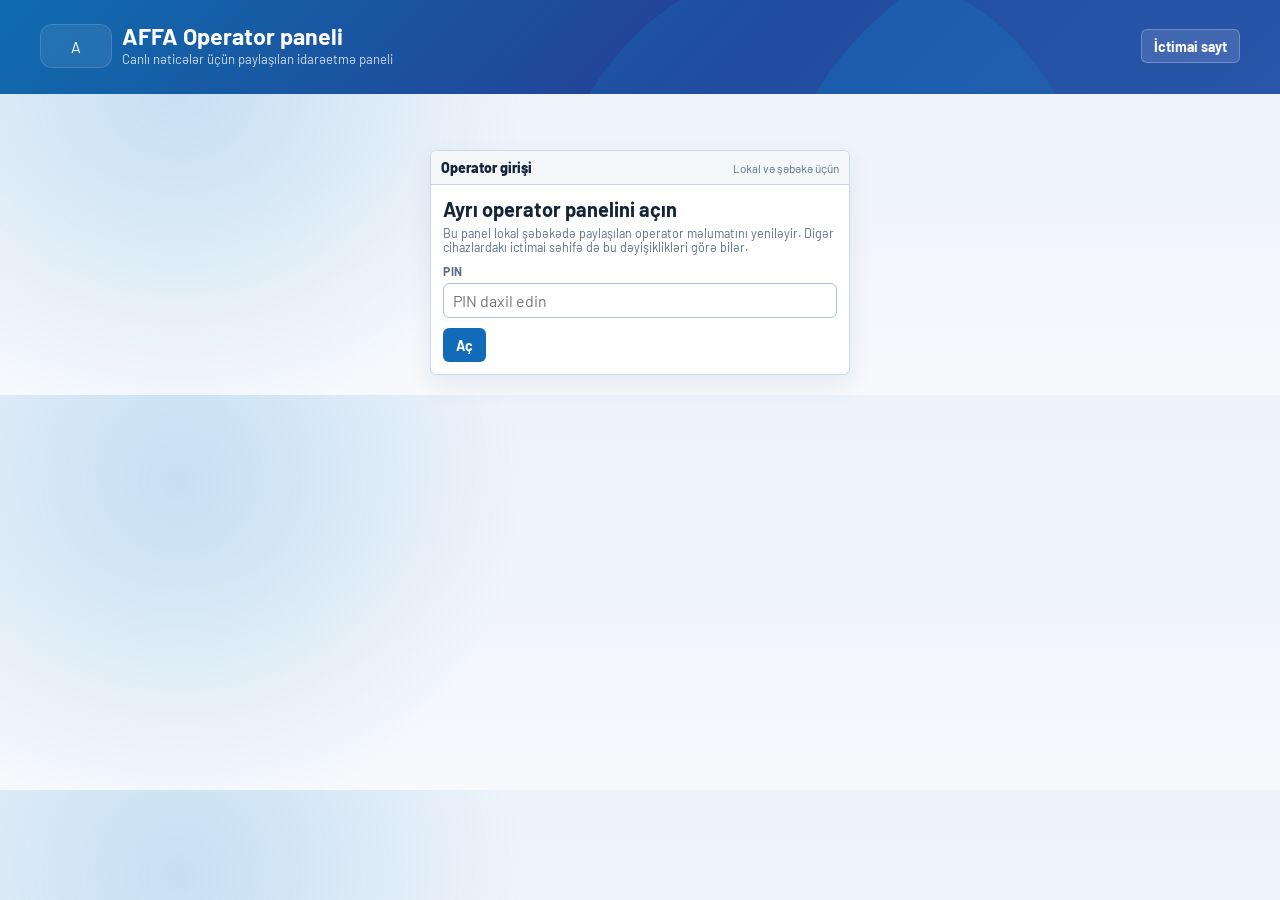
==== site/operator.html @ 7ee8c451 "Initial AFFA live site" ====
<!DOCTYPE html>
<html lang="en">
  <head>
    <meta charset="UTF-8" />
    <meta name="viewport" content="width=device-width, initial-scale=1.0" />
    <title>AFFA Operator paneli</title>
    <link rel="preconnect" href="https://fonts.googleapis.com" />
    <link rel="preconnect" href="https://fonts.gstatic.com" crossorigin />
    <link
      href="https://fonts.googleapis.com/css2?family=Barlow:wght@400;500;600;700;800&family=IBM+Plex+Mono:wght@400;500;600&display=swap"
      rel="stylesheet"
    />
    <link rel="stylesheet" href="./styles.css" />
    <link rel="stylesheet" href="./operator.css" />
  </head>
  <body>
    <header class="site-top">
      <div class="site-top__inner">
        <a class="site-brand" href="./index.html#/matches">
          <span class="site-brand__mark">A</span>
          <span class="site-brand__text">
            <strong>AFFA Operator paneli</strong>
            <small>Canlı nəticələr üçün paylaşılan idarəetmə paneli</small>
          </span>
        </a>
        <div class="site-actions">
          <a class="button button-secondary" href="./index.html#/matches">İctimai sayt</a>
        </div>
      </div>
    </header>

    <main class="page-shell">
      <section id="operator-app" class="app-shell">
        <div class="loading-state">Operator paneli yüklənir…</div>
      </section>
    </main>

    <script src="./operator.js" type="module"></script>
  </body>
</html>
---- site/styles.css ----
:root {
  --bg: #e8f0fb;
  --bg-page: #edf3fb;
  --panel: #ffffff;
  --panel-soft: #f4f8fd;
  --line: #cdd9ea;
  --line-strong: #afc0d9;
  --line-soft: #e0e9f4;
  --ink: #14253b;
  --muted: #5a6e88;
  --blue: #116bb9;
  --blue-strong: #233d8f;
  --blue-soft: #e5f0fb;
  --blue-deep: #233f93;
  --cyan: #0a7fcb;
  --green: #14824f;
  --green-soft: #e7f5ed;
  --teal-soft: #e7f4f4;
  --amber: #8d6400;
  --amber-soft: #fff4da;
  --red: #b53a3a;
  --red-soft: #faecec;
  --shadow: 0 10px 24px rgba(23, 49, 99, 0.08);
}

* {
  box-sizing: border-box;
}

html,
body {
  margin: 0;
  padding: 0;
}

body {
  background:
    radial-gradient(circle at 14% 22%, rgba(12, 131, 203, 0.18), transparent 30%),
    linear-gradient(180deg, #edf3fb 0%, #eff4fb 38%, #f7f9fc 100%);
  color: var(--ink);
  font-family: "Barlow", sans-serif;
}

a {
  color: inherit;
  text-decoration: none;
}

button,
select,
input,
textarea {
  font: inherit;
}

.site-top {
  position: relative;
  color: #fff;
  background: linear-gradient(135deg, #0f6caf 0%, #253e94 58%, #33439b 100%);
  border-bottom: 0;
  overflow: hidden;
}

.site-top::before,
.site-top::after {
  content: "";
  position: absolute;
  inset: auto;
  pointer-events: none;
  border-radius: 999px 999px 0 0;
  background: rgba(9, 154, 220, 0.2);
  transform: rotate(-18deg);
}

.site-top::before {
  width: 52vw;
  height: 26vw;
  right: -8vw;
  bottom: -14vw;
}

.site-top::after {
  width: 42vw;
  height: 21vw;
  right: 18vw;
  bottom: -11vw;
  background: rgba(9, 154, 220, 0.15);
}

.site-top__inner,
.primary-nav__inner,
.page-shell {
  width: min(1200px, calc(100vw - 24px));
  margin: 0 auto;
}

.site-top__inner {
  position: relative;
  min-height: 94px;
  padding: 16px 0 18px;
  display: flex;
  justify-content: space-between;
  align-items: center;
  gap: 12px;
  z-index: 1;
}

.site-brand {
  display: flex;
  align-items: center;
  gap: 10px;
}

.site-brand__mark {
  width: 72px;
  height: 44px;
  border-radius: 12px;
  display: grid;
  place-items: center;
  background: rgba(255, 255, 255, 0.08);
  border: 1px solid rgba(255, 255, 255, 0.14);
  color: #fff;
  padding: 6px 8px;
}

.site-brand__mark img {
  display: block;
  width: 100%;
  height: auto;
}

.site-brand__text {
  display: grid;
  gap: 2px;
}

.site-brand__text strong {
  font-size: 1.45rem;
  line-height: 1;
}

.site-brand__text small {
  color: rgba(255, 255, 255, 0.78);
  font-size: 0.82rem;
}

.site-actions {
  display: flex;
  gap: 8px;
  align-items: center;
}

.button {
  display: inline-flex;
  align-items: center;
  justify-content: center;
  min-height: 34px;
  padding: 0 12px;
  border-radius: 6px;
  border: 1px solid transparent;
  cursor: pointer;
  font-weight: 700;
  font-size: 0.88rem;
}

.button-primary {
  background: var(--blue);
  color: #fff;
}

.button-secondary {
  background: rgba(255, 255, 255, 0.12);
  border-color: rgba(255, 255, 255, 0.24);
  color: #fff;
}

.button-danger {
  background: var(--red-soft);
  color: var(--red);
  border-color: #efcccc;
}

.primary-nav {
  background: linear-gradient(180deg, rgba(34, 62, 144, 0.96), rgba(31, 55, 125, 0.96));
  border-bottom: 1px solid rgba(255, 255, 255, 0.08);
}

.primary-nav__inner {
  display: flex;
  gap: 0;
  align-items: center;
}

.primary-nav a {
  min-height: 36px;
  display: inline-flex;
  align-items: center;
  padding: 0 10px;
  font-weight: 700;
  color: rgba(255, 255, 255, 0.76);
  border-bottom: 2px solid transparent;
  font-size: 0.82rem;
  letter-spacing: 0.01em;
}

.primary-nav a.active,
.primary-nav a:hover {
  color: #fff;
  border-bottom-color: #4dc0ff;
}

.page-shell {
  padding: 8px 0 20px;
}

.service-bar,
.panel,
.group-panel,
.table-panel,
.detail-panel,
.club-panel {
  background: var(--panel);
  border: 1px solid var(--line);
  box-shadow: var(--shadow);
}

.service-bar {
  margin-bottom: 8px;
  padding: 10px 12px;
  display: grid;
  gap: 4px;
  align-items: start;
  border-radius: 12px;
  box-shadow: 0 8px 20px rgba(26, 52, 102, 0.08);
  background: linear-gradient(180deg, rgba(255, 255, 255, 0.96), rgba(246, 250, 255, 0.98));
}

.service-bar__title {
  display: grid;
  gap: 3px;
}

.service-bar__title strong {
  font-size: 0.95rem;
}

.service-bar__title span,
.service-bar__meta,
.subtle,
.match-row__meta,
.match-row__venue,
.group-panel__meta,
.detail-meta,
.section-meta {
  color: var(--muted);
  font-size: 0.78rem;
}

.service-bar__meta {
  max-width: 760px;
}

.app-shell {
  display: grid;
  gap: 8px;
}

.summary-strip {
  display: grid;
  grid-template-columns: repeat(4, minmax(0, 1fr));
  gap: 8px;
}

.summary-card {
  padding: 10px 12px;
  border-radius: 8px;
  background: var(--panel);
  border: 1px solid var(--line);
  box-shadow: var(--shadow);
}

.summary-card strong {
  display: block;
  font-size: 1.2rem;
  line-height: 1;
}

.summary-card span {
  display: block;
  margin-top: 3px;
  color: var(--muted);
  font-size: 0.74rem;
}

.panel {
  padding: 10px 12px;
  border-radius: 12px;
}

.landing-hero {
  position: relative;
  overflow: hidden;
  display: grid;
  grid-template-columns: 1.15fr 0.85fr;
  gap: 18px;
  padding: 24px 24px 22px;
  border-radius: 18px;
  color: #fff;
  background: linear-gradient(135deg, #0f6caf 0%, #233d8f 55%, #33439b 100%);
  box-shadow: 0 18px 36px rgba(23, 49, 99, 0.16);
}

.landing-hero::before,
.landing-hero::after {
  content: "";
  position: absolute;
  border-radius: 999px 999px 0 0;
  background: rgba(6, 162, 234, 0.18);
  transform: rotate(-18deg);
  pointer-events: none;
}

.landing-hero::before {
  width: 460px;
  height: 220px;
  right: -70px;
  bottom: -120px;
}

.landing-hero::after {
  width: 360px;
  height: 170px;
  right: 180px;
  top: -86px;
}

.landing-hero__copy,
.landing-hero__stats {
  position: relative;
  z-index: 1;
}

.landing-hero__kicker {
  font-size: 0.8rem;
  text-transform: uppercase;
  letter-spacing: 0.1em;
  color: rgba(255, 255, 255, 0.72);
  margin-bottom: 8px;
}

.landing-hero h1 {
  margin: 0 0 10px;
  font-size: clamp(1.7rem, 4vw, 2.75rem);
  line-height: 1.04;
}

.landing-hero p {
  margin: 0;
  max-width: 680px;
  color: rgba(255, 255, 255, 0.85);
  font-size: 1rem;
  line-height: 1.45;
}

.landing-hero__actions {
  display: flex;
  gap: 10px;
  flex-wrap: wrap;
  margin-top: 16px;
}

.landing-hero__actions .button-primary {
  background: #fff;
  color: var(--blue-deep);
}

.landing-hero__stats {
  display: grid;
  grid-template-columns: 1fr 1fr;
  gap: 10px;
  align-self: end;
}

.landing-stat {
  padding: 14px 16px;
  border-radius: 14px;
  background: rgba(255, 255, 255, 0.12);
  border: 1px solid rgba(255, 255, 255, 0.14);
  backdrop-filter: blur(4px);
}

.landing-stat span {
  display: block;
  font-size: 0.76rem;
  color: rgba(255, 255, 255, 0.72);
  text-transform: uppercase;
  letter-spacing: 0.06em;
}

.landing-stat strong {
  display: block;
  margin-top: 6px;
  font-size: 1.7rem;
  line-height: 1;
}

.panel-note {
  display: grid;
  gap: 4px;
  background: #fff9e9;
  border-color: #eddca8;
}

.filters-row {
  display: flex;
  gap: 10px;
  align-items: end;
  flex-wrap: wrap;
}

.toolbar-panel {
  padding: 0;
  overflow: hidden;
}

.toolbar-strip {
  display: flex;
  align-items: stretch;
  flex-wrap: wrap;
  gap: 0;
  background: #fff;
}

.toolbar-cell {
  display: grid;
  gap: 4px;
  min-width: 0;
  padding: 8px 10px;
  border-right: 1px solid var(--line-soft);
}

.toolbar-cell:last-child {
  border-right: 0;
}

.toolbar-cell--grow {
  flex: 1 1 220px;
}

.toolbar-cell--compact {
  flex: 0 0 auto;
}

.toolbar-label {
  color: var(--muted);
  font-size: 0.68rem;
  font-weight: 700;
  text-transform: uppercase;
  letter-spacing: 0.08em;
}

.field {
  display: grid;
  gap: 5px;
}

.field label {
  color: var(--muted);
  font-size: 0.75rem;
  font-weight: 700;
  text-transform: uppercase;
  letter-spacing: 0.06em;
}

.field select,
.field input,
.field textarea {
  min-height: 34px;
  border: 1px solid var(--line-strong);
  border-radius: 6px;
  padding: 7px 9px;
  background: #fff;
}

.field textarea {
  min-height: 72px;
  resize: vertical;
}

.segmented {
  display: inline-flex;
  flex-wrap: wrap;
  border: 1px solid var(--line-strong);
  border-radius: 6px;
  overflow: hidden;
  background: #fff;
}

.segmented a,
.segmented button {
  min-height: 32px;
  padding: 0 11px;
  border: 0;
  background: transparent;
  color: #486078;
  font-weight: 700;
  font-size: 0.84rem;
}

.segmented a.active,
.segmented button.active {
  background: var(--blue-soft);
  color: var(--blue);
}

.group-panel,
.table-panel,
.detail-panel,
.club-panel {
  border-radius: 6px;
  overflow: hidden;
}

.competition-grid {
  display: grid;
  grid-template-columns: repeat(3, minmax(0, 1fr));
  gap: 8px;
  padding: 12px;
}

.competition-card {
  display: grid;
  gap: 8px;
  padding: 10px;
  border: 1px solid var(--line);
  border-radius: 8px;
  background: #fff;
}

.competition-card:hover,
.competition-card--active {
  border-color: #8fb6da;
  background: #f7fbff;
}

.competition-card__top {
  display: flex;
  justify-content: space-between;
  gap: 10px;
  align-items: start;
}

.competition-card__top strong {
  font-size: 0.96rem;
}

.competition-card__badge {
  display: inline-flex;
  align-items: center;
  min-height: 22px;
  padding: 0 8px;
  border-radius: 999px;
  font-size: 0.68rem;
  font-weight: 800;
  white-space: nowrap;
}

.competition-card__badge--live {
  color: var(--green);
  background: var(--green-soft);
}

.competition-card__badge--full {
  color: var(--blue-strong);
  background: var(--blue-soft);
}

.competition-card__badge--hybrid {
  color: #11617b;
  background: var(--teal-soft);
}

.competition-card__badge--tables {
  color: #805a00;
  background: var(--amber-soft);
}

.competition-card__badge--empty {
  color: #7a6416;
  background: #fff3cf;
}

.competition-card__meta,
.competition-card__stats {
  color: var(--muted);
  font-size: 0.8rem;
}

.competition-card__stats {
  display: flex;
  gap: 10px;
  flex-wrap: wrap;
}

.group-panel__head,
.section-head {
  display: flex;
  justify-content: space-between;
  align-items: center;
  gap: 10px;
  padding: 8px 10px;
  background: #f4f7fa;
  border-bottom: 1px solid var(--line);
}

.group-panel__title,
.section-title {
  font-weight: 800;
  font-size: 0.88rem;
}

.group-panel__subhead {
  padding: 7px 10px;
  border-top: 1px solid var(--line-soft);
  border-bottom: 1px solid var(--line-soft);
  background: #fbfcfd;
  color: var(--muted);
  font-size: 0.72rem;
  font-weight: 800;
  text-transform: uppercase;
  letter-spacing: 0.08em;
}

.group-panel__meta,
.section-meta {
  font-size: 0.74rem;
}

.live-ticker {
  display: grid;
  gap: 1px;
  background: #d8e2f0;
  border-radius: 12px;
  overflow: hidden;
  border: 1px solid var(--line);
}

.live-ticker__item {
  background: linear-gradient(180deg, #ffffff, #fbfdff);
  display: grid;
  grid-template-columns: 74px minmax(320px, 1.7fr) minmax(190px, 1fr) auto;
  gap: 12px;
  padding: 10px 12px;
  align-items: center;
}

.match-list {
  display: grid;
}

.match-row {
  display: grid;
  grid-template-columns: 74px minmax(320px, 1.7fr) minmax(190px, 1fr) auto;
  gap: 12px;
  padding: 10px 12px;
  align-items: center;
  border-top: 1px solid #edf1f5;
}

.match-row--clickable,
.table-row-link {
  cursor: pointer;
}

.match-row--clickable:hover,
.table-row-link:hover,
.live-ticker__item:hover {
  background: linear-gradient(180deg, #fafdff, #f1f7ff);
}

.match-row:first-child {
  border-top: 0;
}

.match-row__status {
  display: grid;
  gap: 5px;
  justify-items: start;
  font-family: "IBM Plex Mono", monospace;
  font-size: 0.8rem;
  align-content: center;
}

.status-pill {
  display: inline-flex;
  min-height: 20px;
  align-items: center;
  padding: 0 8px;
  border-radius: 999px;
  font-size: 0.66rem;
  font-weight: 800;
  letter-spacing: 0.06em;
}

.status-live {
  color: var(--green);
  background: var(--green-soft);
}

.status-finished {
  color: #5d7084;
  background: #edf1f5;
}

.status-scheduled {
  color: var(--blue);
  background: var(--blue-soft);
}

.status-halftime {
  color: var(--amber);
  background: var(--amber-soft);
}

.match-row__teams {
  display: grid;
  gap: 6px;
}

.team-scoreline {
  display: flex;
  justify-content: space-between;
  align-items: center;
  gap: 10px;
}

.team-scoreline strong {
  font-size: 1rem;
  line-height: 1.2;
}

.team-scoreline span {
  min-width: 28px;
  text-align: right;
  font-family: "IBM Plex Mono", monospace;
  font-size: 1.08rem;
  font-weight: 700;
}

.match-row__meta {
  line-height: 1.3;
  font-size: 0.74rem;
  text-transform: uppercase;
  letter-spacing: 0.05em;
}

.timeline-preview {
  color: #4e6173;
  font-size: 0.75rem;
  line-height: 1.4;
}

.timeline-preview strong {
  color: var(--ink);
}

.detail-link {
  display: inline-flex;
  align-items: center;
  justify-content: center;
  min-height: 30px;
  padding: 0 10px;
  border-radius: 6px;
  border: 1px solid var(--line-strong);
  background: #fff;
  color: var(--blue);
  font-weight: 700;
  font-size: 0.78rem;
}

.match-row .detail-link,
.live-ticker__item .detail-link {
  min-width: 68px;
}

.match-row__side {
  display: grid;
  gap: 4px;
  align-items: start;
}

.match-row__venue {
  white-space: nowrap;
  overflow: hidden;
  text-overflow: ellipsis;
}

.detail-layout {
  display: grid;
  gap: 12px;
}

.scoreboard {
  display: grid;
  grid-template-columns: 1fr auto 1fr;
  gap: 16px;
  align-items: center;
  padding: 14px 12px;
}

.scoreboard__team {
  font-size: 1.2rem;
  font-weight: 800;
}

.scoreboard__team:last-child {
  text-align: right;
}

.scoreboard__score {
  font-family: "IBM Plex Mono", monospace;
  font-size: 2.4rem;
  font-weight: 700;
}

.two-col {
  display: grid;
  grid-template-columns: 1fr 1fr;
  gap: 12px;
}

.content-pad {
  padding: 12px;
}

.table-wrap {
  overflow-x: auto;
}

table {
  width: 100%;
  border-collapse: collapse;
}

th {
  text-align: left;
  padding: 10px;
  font-size: 0.72rem;
  color: var(--muted);
  text-transform: uppercase;
  letter-spacing: 0.06em;
  border-bottom: 1px solid var(--line);
}

td {
  padding: 10px;
  border-bottom: 1px solid #edf1f5;
  vertical-align: top;
}

tbody tr:last-child td {
  border-bottom: 0;
}

.club-grid {
  display: grid;
  grid-template-columns: 1.3fr 0.9fr;
  gap: 12px;
}

.stats-grid {
  display: grid;
  grid-template-columns: repeat(4, minmax(0, 1fr));
  gap: 10px;
}

.stat-box {
  border: 1px solid var(--line);
  border-radius: 6px;
  padding: 9px;
  background: var(--panel-soft);
}

.stat-box span {
  display: block;
  color: var(--muted);
  font-size: 0.72rem;
  text-transform: uppercase;
  letter-spacing: 0.06em;
}

.stat-box strong {
  display: block;
  margin-top: 4px;
  font-size: 1rem;
}

.form-pills {
  display: flex;
  gap: 6px;
  flex-wrap: wrap;
}

.form-pill {
  width: 28px;
  height: 28px;
  border-radius: 999px;
  display: grid;
  place-items: center;
  color: #fff;
  font-size: 0.78rem;
  font-weight: 800;
}

.pill-win {
  background: var(--green);
}

.pill-draw {
  background: #6d7d8d;
}

.pill-loss {
  background: var(--red);
}

.lineup-list,
.timeline-list {
  display: grid;
}

.player-row,
.event-row {
  display: flex;
  justify-content: space-between;
  gap: 10px;
  align-items: start;
  padding: 10px 0;
  border-top: 1px solid #edf1f5;
}

.player-row:first-child,
.event-row:first-child {
  border-top: 0;
}

.empty-state,
.loading-state {
  padding: 24px 18px;
  text-align: center;
  color: var(--muted);
  background: #fff;
  border: 1px dashed var(--line-strong);
  border-radius: 6px;
}

.competition-summary-grid {
  display: grid;
  grid-template-columns: 1.2fr 0.8fr;
  gap: 10px;
}

.competition-links {
  display: flex;
  gap: 8px;
  flex-wrap: wrap;
}

.competition-subnav {
  padding: 8px 10px;
}

.competition-subnav--sticky {
  position: sticky;
  top: 8px;
  z-index: 20;
  box-shadow: 0 8px 18px rgba(20, 35, 54, 0.05);
  background: rgba(243, 245, 247, 0.92);
  backdrop-filter: blur(8px);
}

.competition-subnav__links {
  width: fit-content;
}

.competition-subnav__links a {
  min-width: 92px;
  justify-content: center;
}

.competition-header-block {
  overflow: hidden;
}

.competition-breadcrumbs {
  display: flex;
  gap: 8px;
  align-items: center;
  color: var(--muted);
  font-size: 0.74rem;
  margin-bottom: 10px;
}

.competition-header-block__top {
  display: flex;
  justify-content: space-between;
  gap: 12px;
  align-items: end;
}

.competition-header-block__kicker {
  color: var(--muted);
  font-size: 0.72rem;
  text-transform: uppercase;
  letter-spacing: 0.08em;
  margin-bottom: 4px;
}

.competition-header-block__title {
  margin: 0;
  font-size: 1.7rem;
  line-height: 1.05;
}

.competition-header-block__actions {
  display: flex;
  gap: 8px;
  flex-wrap: wrap;
}

.competition-summary-panel {
  overflow: hidden;
}

.operator-toolbar {
  padding: 0;
  overflow: hidden;
}

.operator-toolbar__status {
  padding: 8px 10px;
  border-top: 1px solid var(--line-soft);
  color: var(--muted);
  font-size: 0.78rem;
  background: #fbfcfd;
}

.competition-hero {
  display: grid;
  grid-template-columns: 1.2fr 0.8fr;
  gap: 12px;
  align-items: start;
}

.competition-hero__main {
  display: grid;
  gap: 8px;
}

.competition-hero__main p {
  margin: 0;
  color: var(--muted);
  line-height: 1.45;
}

.competition-hero__badge {
  width: fit-content;
  display: inline-flex;
  align-items: center;
  min-height: 24px;
  padding: 0 9px;
  border-radius: 999px;
  font-size: 0.72rem;
  font-weight: 800;
}

.competition-hero__stats {
  display: grid;
  grid-template-columns: 1fr 1fr;
  gap: 8px;
}

.bulletin-section {
  display: grid;
  gap: 10px;
}

.bulletin-panel {
  overflow: hidden;
}

.bulletin-grid {
  display: grid;
  grid-template-columns: 1.35fr 0.85fr;
  gap: 12px;
}

.bulletin-stack {
  display: grid;
  gap: 12px;
}

.bulletin-side {
  display: grid;
  gap: 12px;
}

.bulletin-suspensions {
  display: grid;
}

.bulletin-suspensions .coverage-row {
  display: grid;
  gap: 4px;
}

.bulletin-suspensions .coverage-row span {
  text-align: left;
}

.coverage-list,
.group-snippet__body {
  display: grid;
}

.coverage-row {
  display: flex;
  justify-content: space-between;
  gap: 10px;
  align-items: start;
  padding: 9px 0;
  border-top: 1px solid #edf1f5;
}

.coverage-row:first-child {
  border-top: 0;
}

.coverage-row span {
  color: var(--muted);
  text-align: right;
}

.group-snippet + .group-snippet {
  margin-top: 12px;
}

.group-snippet__title {
  font-weight: 800;
  margin-bottom: 6px;
}

@media (max-width: 960px) {
  .summary-strip,
  .stats-grid,
  .club-grid,
  .two-col,
  .competition-summary-grid,
  .landing-hero,
  .competition-hero,
  .bulletin-grid {
    grid-template-columns: 1fr 1fr;
  }

  .competition-grid {
    grid-template-columns: 1fr 1fr;
  }

  .live-ticker__item,
  .match-row {
    grid-template-columns: 1fr;
  }

  .match-row__side {
    gap: 6px;
  }

  .competition-header-block__top {
    flex-direction: column;
    align-items: start;
  }

  .competition-subnav--sticky {
    top: 0;
    border-radius: 0;
    border-left: 0;
    border-right: 0;
    margin-left: -12px;
    margin-right: -12px;
    padding-left: 12px;
    padding-right: 12px;
    box-shadow: 0 4px 12px rgba(20, 35, 54, 0.04);
  }

  .toolbar-cell {
    border-right: 0;
    border-bottom: 1px solid var(--line-soft);
  }

  .toolbar-cell:last-child {
    border-bottom: 0;
  }
}

@media (max-width: 720px) {
  .site-top__inner,
  .service-bar,
  .filters-row {
    flex-direction: column;
    align-items: stretch;
  }

  .primary-nav__inner {
    overflow-x: auto;
  }

  .summary-strip,
  .stats-grid,
  .club-grid,
  .two-col,
  .competition-summary-grid,
  .landing-hero,
  .landing-hero__stats,
  .competition-hero,
  .competition-hero__stats,
  .bulletin-grid {
    grid-template-columns: 1fr;
  }

  .competition-grid {
    grid-template-columns: 1fr;
  }

  .landing-hero {
    padding: 18px 16px;
  }

  .site-top__inner {
    min-height: auto;
    padding: 14px 0 16px;
  }

  .site-brand__text strong {
    font-size: 1.2rem;
  }

  .competition-subnav__links {
    width: 100%;
    overflow-x: auto;
    flex-wrap: nowrap;
    white-space: nowrap;
    scrollbar-width: thin;
  }

  .scoreboard {
    grid-template-columns: 1fr;
    text-align: center;
  }

  .scoreboard__team:last-child {
    text-align: center;
  }

  .competition-subnav__links a {
    min-width: fit-content;
    flex: 0 0 auto;
  }
}
---- site/operator.css ----
.operator-grid {
  display: grid;
  grid-template-columns: 1.1fr 0.9fr;
  gap: 10px;
}

.operator-stack {
  display: grid;
  gap: 10px;
}

.operator-lock {
  max-width: 420px;
  margin: 48px auto 0;
}

.operator-lock .content-pad {
  display: grid;
  gap: 10px;
}

.operator-headline {
  display: grid;
  gap: 5px;
}

.operator-headline strong {
  font-size: 1.25rem;
}

.button-row {
  display: flex;
  gap: 8px;
  flex-wrap: wrap;
}

.operator-status {
  padding: 7px 9px;
  border-radius: 6px;
  background: var(--panel-soft);
  border: 1px solid var(--line);
  color: var(--muted);
  font-size: 0.78rem;
}

.event-log {
  display: grid;
}

.event-log__item {
  display: flex;
  justify-content: space-between;
  gap: 10px;
  padding: 8px 0;
  border-top: 1px solid #edf1f5;
}

.event-log__item:first-child {
  border-top: 0;
}

.subgrid {
  display: grid;
  grid-template-columns: 1fr 1fr;
  gap: 8px;
}

.score-inputs {
  display: grid;
  grid-template-columns: repeat(4, minmax(0, 1fr));
  gap: 8px;
}

.operator-matchbar {
  display: grid;
  grid-template-columns: 64px minmax(260px, 1.6fr) minmax(160px, 1fr);
  gap: 10px;
  align-items: center;
  padding: 8px 10px;
  border-top: 1px solid var(--line-soft);
}

.operator-matchbar:first-child {
  border-top: 0;
}

.operator-matchbar__status {
  display: grid;
  gap: 4px;
  font-family: "IBM Plex Mono", monospace;
  font-size: 0.8rem;
}

.operator-matchbar__teams {
  display: grid;
  gap: 4px;
}

.operator-matchbar__teams strong {
  display: block;
  font-size: 0.95rem;
}

.operator-matchbar__meta {
  color: var(--muted);
  font-size: 0.76rem;
  line-height: 1.3;
}

.operator-matchbar__side {
  display: grid;
  gap: 4px;
}

.operator-mini-title {
  font-size: 0.88rem;
  font-weight: 800;
}

.operator-inline-note {
  color: var(--muted);
  font-size: 0.76rem;
}

.operator-suspension-reason {
  max-width: 240px;
  text-align: right;
}

@media (max-width: 960px) {
  .operator-grid,
  .subgrid,
  .score-inputs,
  .operator-matchbar {
    grid-template-columns: 1fr;
  }

  .button-row {
    width: 100%;
  }

  .button-row .button {
    flex: 1 1 160px;
  }

  .operator-suspension-reason {
    max-width: none;
    text-align: left;
  }
}

@media (max-width: 720px) {
  .operator-lock {
    margin-top: 24px;
  }

  .operator-matchbar {
    padding: 10px 0 0;
  }

  .operator-mini-title {
    line-height: 1.3;
  }
}
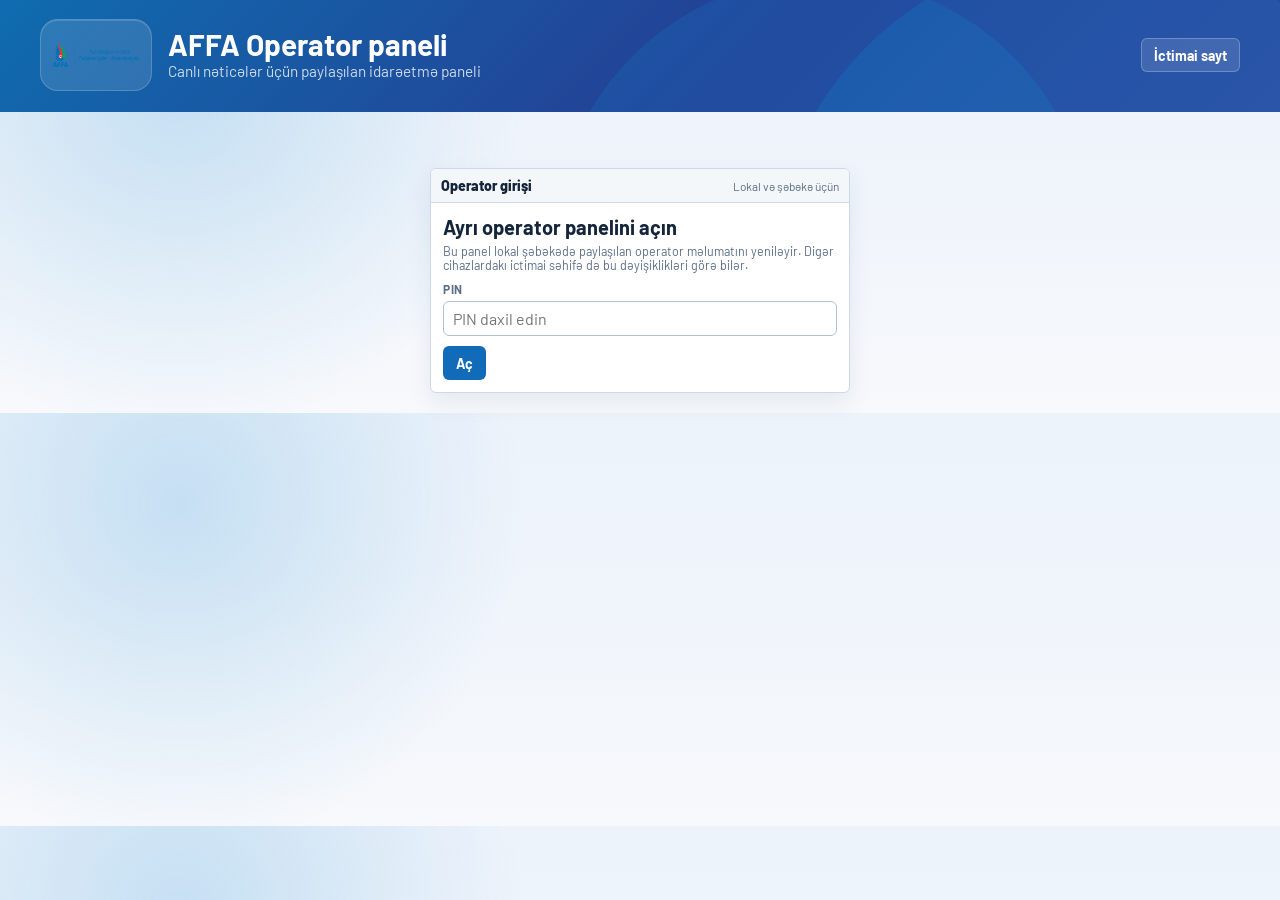
==== commit 8196d2cd: "Improve AFFA logo presentation" ====
--- a/site/operator.html
+++ b/site/operator.html
@@ -17,7 +17,9 @@
     <header class="site-top">
       <div class="site-top__inner">
         <a class="site-brand" href="./index.html#/matches">
-          <span class="site-brand__mark">A</span>
+          <span class="site-brand__mark">
+            <img src="./assets/affa-logo.png" alt="AFFA" />
+          </span>
           <span class="site-brand__text">
             <strong>AFFA Operator paneli</strong>
             <small>Canlı nəticələr üçün paylaşılan idarəetmə paneli</small>
--- a/site/styles.css
+++ b/site/styles.css
@@ -96,37 +96,39 @@
 
 .site-top__inner {
   position: relative;
-  min-height: 94px;
-  padding: 16px 0 18px;
+  min-height: 112px;
+  padding: 18px 0 20px;
   display: flex;
   justify-content: space-between;
   align-items: center;
-  gap: 12px;
+  gap: 18px;
   z-index: 1;
 }
 
 .site-brand {
   display: flex;
   align-items: center;
-  gap: 10px;
+  gap: 16px;
 }
 
 .site-brand__mark {
-  width: 72px;
-  height: 44px;
-  border-radius: 12px;
+  width: 112px;
+  height: 72px;
+  border-radius: 18px;
   display: grid;
   place-items: center;
-  background: rgba(255, 255, 255, 0.08);
-  border: 1px solid rgba(255, 255, 255, 0.14);
+  background: rgba(255, 255, 255, 0.12);
+  border: 1px solid rgba(255, 255, 255, 0.18);
   color: #fff;
-  padding: 6px 8px;
+  padding: 10px 12px;
+  box-shadow: inset 0 1px 0 rgba(255, 255, 255, 0.14);
 }
 
 .site-brand__mark img {
   display: block;
   width: 100%;
-  height: auto;
+  height: 100%;
+  object-fit: contain;
 }
 
 .site-brand__text {
@@ -135,13 +137,13 @@
 }
 
 .site-brand__text strong {
-  font-size: 1.45rem;
+  font-size: 1.85rem;
   line-height: 1;
 }
 
 .site-brand__text small {
   color: rgba(255, 255, 255, 0.78);
-  font-size: 0.82rem;
+  font-size: 0.96rem;
 }
 
 .site-actions {
@@ -1240,8 +1242,60 @@
     padding: 14px 0 16px;
   }
 
+  .page-shell {
+    padding: 6px 0 16px;
+  }
+
+  .site-brand {
+    width: 100%;
+    align-items: flex-start;
+  }
+
+  .site-brand__mark {
+    width: 88px;
+    height: 56px;
+  }
+
   .site-brand__text strong {
-    font-size: 1.2rem;
+    font-size: 1.35rem;
+  }
+
+  .site-brand__text small {
+    font-size: 0.82rem;
+  }
+
+  .site-actions {
+    width: 100%;
+    display: grid;
+    grid-template-columns: 1fr 1fr;
+  }
+
+  .site-actions .button {
+    width: 100%;
+  }
+
+  .primary-nav a {
+    padding: 0 12px;
+    font-size: 0.8rem;
+    white-space: nowrap;
+  }
+
+  .panel,
+  .service-bar,
+  .summary-card {
+    border-radius: 10px;
+  }
+
+  .summary-card {
+    padding: 9px 10px;
+  }
+
+  .toolbar-cell {
+    padding: 8px 9px;
+  }
+
+  .toolbar-label {
+    font-size: 0.64rem;
   }
 
   .competition-subnav__links {
@@ -1265,4 +1319,97 @@
     min-width: fit-content;
     flex: 0 0 auto;
   }
-}
+
+  .live-ticker__item,
+  .match-row {
+    gap: 8px;
+    padding: 10px;
+  }
+
+  .match-row__status {
+    grid-template-columns: auto auto;
+    gap: 6px 8px;
+    align-items: center;
+  }
+
+  .match-row__teams {
+    gap: 5px;
+  }
+
+  .team-scoreline strong {
+    font-size: 0.94rem;
+  }
+
+  .team-scoreline span {
+    min-width: 22px;
+    font-size: 1rem;
+  }
+
+  .match-row__meta,
+  .timeline-preview,
+  .match-row__venue {
+    font-size: 0.72rem;
+  }
+
+  .match-row .detail-link,
+  .live-ticker__item .detail-link {
+    width: 100%;
+    min-width: 0;
+  }
+
+  .competition-header-block__title {
+    font-size: 1.38rem;
+  }
+
+  .competition-header-block__actions {
+    width: 100%;
+  }
+
+  .competition-header-block__actions .detail-link {
+    flex: 1 1 120px;
+    text-align: center;
+  }
+}
+
+@media (max-width: 520px) {
+  .site-top__inner,
+  .primary-nav__inner,
+  .page-shell {
+    width: min(1200px, calc(100vw - 16px));
+  }
+
+  .landing-hero {
+    padding: 16px 14px;
+    border-radius: 14px;
+  }
+
+  .landing-hero h1 {
+    font-size: 1.5rem;
+  }
+
+  .landing-hero p {
+    font-size: 0.92rem;
+  }
+
+  .landing-stat {
+    padding: 12px 13px;
+  }
+
+  .competition-grid {
+    padding: 10px;
+  }
+
+  .competition-card {
+    padding: 9px;
+  }
+
+  .section-head,
+  .group-panel__head {
+    padding: 8px 9px;
+  }
+
+  th,
+  td {
+    padding: 8px;
+  }
+}
--- a/site/operator.css
+++ b/site/operator.css
@@ -161,4 +161,29 @@
   .operator-mini-title {
     line-height: 1.3;
   }
+
+  .button-row .button {
+    width: 100%;
+    flex: 1 1 100%;
+  }
 }
+
+@media (max-width: 520px) {
+  .operator-status,
+  .operator-inline-note,
+  .operator-matchbar__meta {
+    font-size: 0.74rem;
+  }
+
+  .operator-matchbar__teams strong {
+    font-size: 0.9rem;
+    line-height: 1.35;
+  }
+
+  .event-log__item,
+  .player-row,
+  .event-row {
+    gap: 8px;
+    padding: 9px 0;
+  }
+}
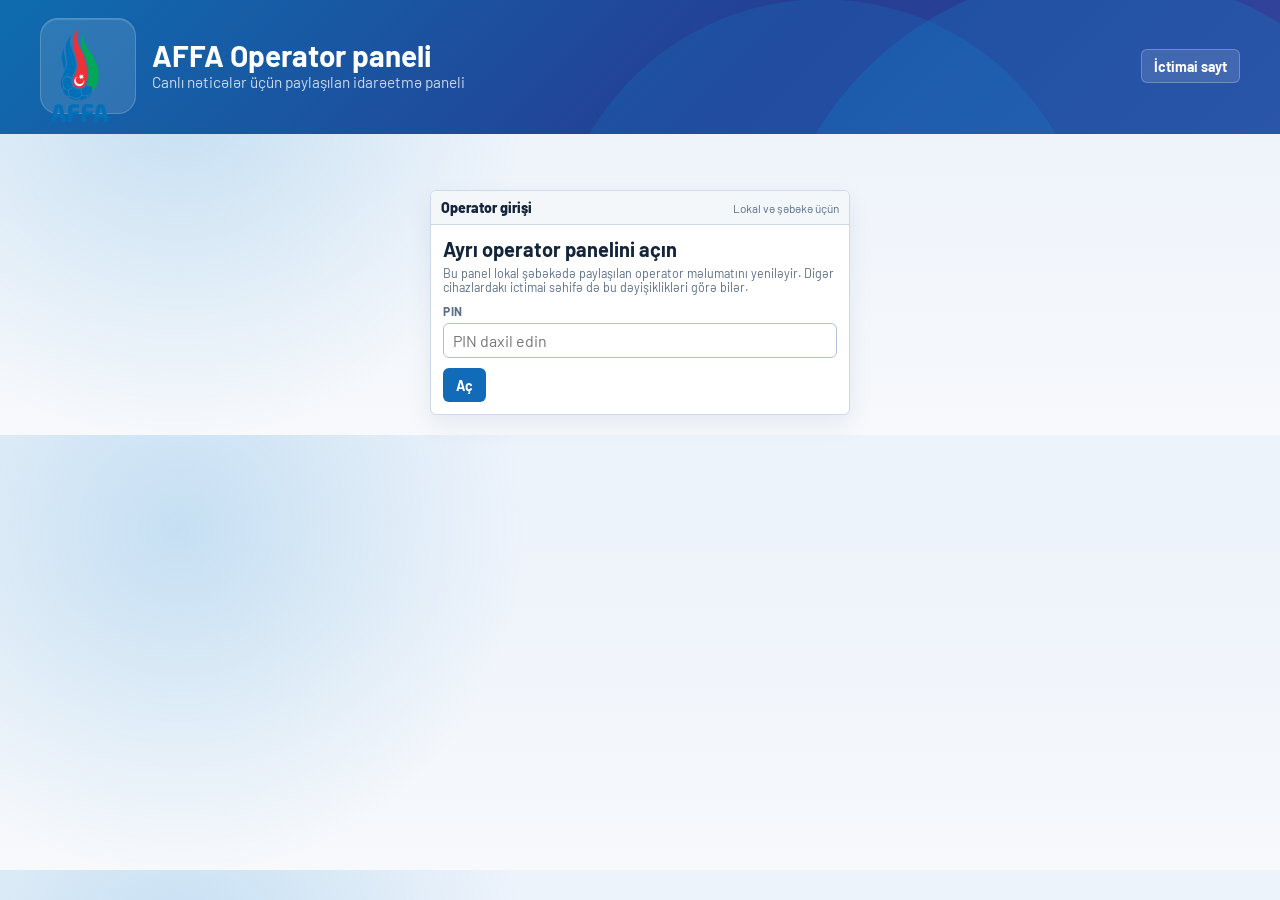
==== commit a5c9e565: "Use emblem-only AFFA logo" ====
--- a/site/operator.html
+++ b/site/operator.html
@@ -10,15 +10,15 @@
       href="https://fonts.googleapis.com/css2?family=Barlow:wght@400;500;600;700;800&family=IBM+Plex+Mono:wght@400;500;600&display=swap"
       rel="stylesheet"
     />
-    <link rel="stylesheet" href="./styles.css" />
-    <link rel="stylesheet" href="./operator.css" />
+    <link rel="stylesheet" href="./styles.css?v=20260315b" />
+    <link rel="stylesheet" href="./operator.css?v=20260315b" />
   </head>
   <body>
     <header class="site-top">
       <div class="site-top__inner">
         <a class="site-brand" href="./index.html#/matches">
           <span class="site-brand__mark">
-            <img src="./assets/affa-logo.png" alt="AFFA" />
+            <img src="./assets/affa-logo-mark-tight.png?v=20260315c" alt="AFFA" />
           </span>
           <span class="site-brand__text">
             <strong>AFFA Operator paneli</strong>
@@ -37,6 +37,6 @@
       </section>
     </main>
 
-    <script src="./operator.js" type="module"></script>
+    <script src="./operator.js?v=20260315b" type="module"></script>
   </body>
 </html>
--- a/site/styles.css
+++ b/site/styles.css
@@ -112,15 +112,15 @@
 }
 
 .site-brand__mark {
-  width: 112px;
-  height: 72px;
+  width: 96px;
+  height: 96px;
   border-radius: 18px;
   display: grid;
   place-items: center;
   background: rgba(255, 255, 255, 0.12);
   border: 1px solid rgba(255, 255, 255, 0.18);
   color: #fff;
-  padding: 10px 12px;
+  padding: 10px;
   box-shadow: inset 0 1px 0 rgba(255, 255, 255, 0.14);
 }
 
@@ -1252,8 +1252,8 @@
   }
 
   .site-brand__mark {
-    width: 88px;
-    height: 56px;
+    width: 82px;
+    height: 82px;
   }
 
   .site-brand__text strong {
@@ -1383,6 +1383,12 @@
     border-radius: 14px;
   }
 
+  .site-brand__mark {
+    width: 72px;
+    height: 72px;
+    border-radius: 16px;
+  }
+
   .landing-hero h1 {
     font-size: 1.5rem;
   }
